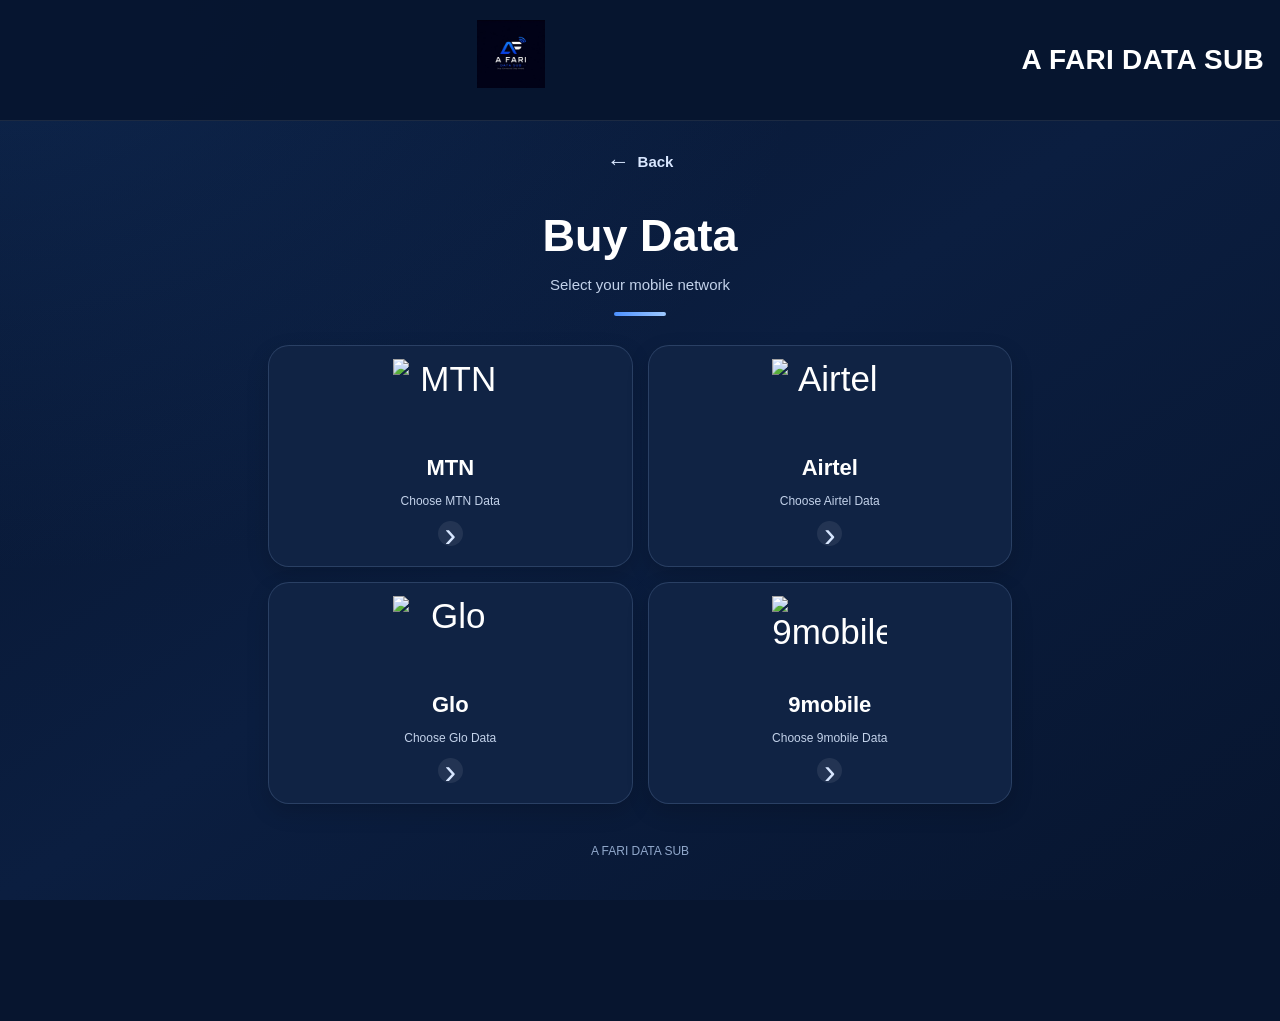
==== buy-data.html @ a0bae89a "Add files via upload" ====
<!DOCTYPE html>
<html lang="en">
<head>
    <meta charset="UTF-8">
    <meta name="viewport" content="width=device-width, initial-scale=1.0">
    <meta name="theme-color" content="#07152f">

    <title>Buy Data | A FARI DATA SUB</title>

    <link rel="stylesheet" href="style.css">

    <style>
        /* ===== BASE ===== */

        * {
            box-sizing: border-box;
        }

        html {
            min-height: 100%;
            background: #07152f !important;
            scroll-behavior: smooth;
        }

        body {
            margin: 0 !important;
            min-height: 100vh;
            font-family: -apple-system, BlinkMacSystemFont,
                "Segoe UI", Arial, sans-serif;
            color: #ffffff !important;

            background-color: #07152f !important;
            background-image:
                radial-gradient(
                    ellipse at top left,
                    rgba(32, 83, 157, 0.25),
                    transparent 45%
                ),
                linear-gradient(
                    145deg,
                    #07152f,
                    #0b1e40,
                    #07152f
                ) !important;
            background-attachment: fixed !important;
            background-size: cover !important;
        }

        a,
        button {
            -webkit-tap-highlight-color: transparent;
        }

        /* ===== HEADER ===== */

        .site-header {
            display: flex !important;
            align-items: center !important;
            justify-content: center !important;
            gap: 16px;

            width: 100%;
            padding: 20px 16px;

            background: rgba(7, 21, 47, 0.96) !important;
            border-bottom: 1px solid rgba(255, 255, 255, 0.09);

            animation: headerEnter 0.65s ease both;
        }

        .site-header .logo {
            display: block;
            width: 68px !important;
            height: 68px !important;
            flex-shrink: 0;
            object-fit: contain;

            animation: logoEnter 0.7s ease both;
        }

        .brand-text {
            text-align: left;
            animation: titleEnter 0.7s ease both;
        }

        .brand-text h1 {
            margin: 0 !important;
            color: #ffffff !important;
            font-size: clamp(19px, 4.5vw, 28px);
            line-height: 1.2;
            font-weight: 800;
            letter-spacing: 0.3px;
        }

        .brand-text p {
            display: none !important;
        }

        /* ===== BACK BUTTON ===== */

        .buy-data-page {
            width: 100%;
            max-width: 780px;
            margin: 0 auto;
            padding: 20px 18px 40px;
            background: transparent !important;
        }

        .back-link {
            display: inline-flex !important;
            align-items: center;
            justify-content: center;
            gap: 8px;

            margin: 0 0 28px;
            padding: 9px 12px;

            color: #d9e7ff !important;
            background: transparent !important;
            border: none !important;
            border-radius: 10px;

            font-family: inherit;
            font-size: 15px;
            font-weight: 600;
            text-decoration: none !important;

            transition:
                background 0.2s ease,
                transform 0.2s ease;

            -webkit-tap-highlight-color: transparent;
        }

        .back-link:active {
            transform: translateX(-3px);
            background: rgba(255, 255, 255, 0.07) !important;
        }

        .back-icon {
            font-size: 23px;
            line-height: 1;
        }

        /* ===== PAGE HEADING ===== */

        .page-heading {
            margin-bottom: 29px;
            text-align: center;
            animation: contentEnter 0.55s ease both;
        }

        .page-heading h2 {
            margin: 0 !important;
            color: #ffffff !important;
            font-size: clamp(33px, 8vw, 45px);
            font-weight: 800;
        }

        .page-description {
            margin: 11px 0 0 !important;
            color: #c3d2ea !important;
            font-size: 15px;
            line-height: 1.6;
        }

        .heading-line {
            width: 52px;
            height: 4px;
            margin: 15px auto 0;
            border-radius: 20px;
            background: linear-gradient(
                90deg,
                #4c91ff,
                #9ec9ff
            );
        }

        /* ===== NETWORK GRID ===== */

        .network-grid {
            display: grid !important;
            grid-template-columns: repeat(2, minmax(0, 1fr));
            gap: 15px;
            background: transparent !important;
        }

        .network-card {
            display: flex !important;
            flex-direction: column;
            align-items: center;
            justify-content: center;
            gap: 11px;

            position: relative;
            overflow: hidden;

            width: 100% !important;
            min-width: 0;
            min-height: 215px;
            padding: 20px 10px;

            color: #ffffff !important;
            font-family: inherit;
            text-align: center;
            cursor: pointer;

            background: #102344 !important;
            border: 1px solid rgba(163, 195, 244, 0.18) !important;
            border-radius: 21px !important;

            box-shadow: 0 8px 22px rgba(0, 0, 0, 0.16);

            animation: cardEnter 0.55s ease both;

            transition:
                transform 0.2s ease,
                background-color 0.2s ease,
                border-color 0.2s ease;
        }

        .network-card:nth-child(2) {
            animation-delay: 0.07s;
        }

        .network-card:nth-child(3) {
            animation-delay: 0.14s;
        }

        .network-card:nth-child(4) {
            animation-delay: 0.21s;
        }

        .network-card:active {
            transform: scale(0.96);
            background: #19345d !important;
            border-color: #6fa9ff !important;
        }

        .network-card:focus-visible {
            outline: 2px solid #8bbcff;
            outline-offset: 3px;
        }

        /* ===== NETWORK LOGOS ===== */

        .network-logo-box {
            display: flex;
            align-items: center;
            justify-content: center;

            width: 115px !important;
            height: 78px !important;
            flex-shrink: 0;
        }

        .network-logo {
            display: block !important;
            width: 100% !important;
            height: 100% !important;
            object-fit: contain !important;
        }

        .network-card h3 {
            margin: 0 !important;
            color: #ffffff !important;
            font-size: 22px;
            font-weight: 800;
        }

        .network-card p {
            margin: 0 !important;
            color: #c3d2ea !important;
            font-size: 12px;
            line-height: 1.5;
        }

        .network-arrow {
            display: flex;
            align-items: center;
            justify-content: center;

            width: 25px;
            height: 25px;

            color: #d8e7ff !important;
            background: rgba(255, 255, 255, 0.08) !important;
            border-radius: 50%;

            font-size: 21px;
            line-height: 1;
        }

        /* ===== FOOTER ===== */

        .page-footer {
            margin-top: 30px;
            padding: 10px 0;
            color: #91a8cb !important;
            font-size: 12px;
            text-align: center;
            background: transparent !important;
        }

        /* ===== ANIMATIONS ===== */

        @keyframes headerEnter {
            from {
                opacity: 0;
                transform: translateY(-10px);
            }

            to {
                opacity: 1;
                transform: translateY(0);
            }
        }

        @keyframes logoEnter {
            from {
                opacity: 0;
                transform: scale(0.9);
            }

            to {
                opacity: 1;
                transform: scale(1);
            }
        }

        @keyframes titleEnter {
            from {
                opacity: 0;
                transform: translateX(10px);
            }

            to {
                opacity: 1;
                transform: translateX(0);
            }
        }

        @keyframes contentEnter {
            from {
                opacity: 0;
                transform: translateY(10px);
            }

            to {
                opacity: 1;
                transform: translateY(0);
            }
        }

        @keyframes cardEnter {
            from {
                opacity: 0;
                transform: translateY(12px);
            }

            to {
                opacity: 1;
                transform: translateY(0);
            }
        }

        /* ===== SMALL SCREENS ===== */

        @media (max-width: 380px) {
            .site-header {
                gap: 11px;
                padding: 16px 12px;
            }

            .site-header .logo {
                width: 53px !important;
                height: 53px !important;
            }

            .buy-data-page {
                padding: 18px 12px 30px;
            }

            .network-grid {
                gap: 11px;
            }

            .network-card {
                min-height: 190px;
                padding: 15px 7px;
                gap: 9px;
                border-radius: 18px !important;
            }

            .network-logo-box {
                width: 92px !important;
                height: 67px !important;
            }

            .network-card h3 {
                font-size: 20px;
            }

            .network-card p {
                font-size: 11px;
            }
        }

        @media (prefers-reduced-motion: reduce) {
            *,
            *::before,
            *::after {
                animation: none !important;
                transition: none !important;
                scroll-behavior: auto !important;
            }
        }
    </style>
</head>

<body>

    <header class="site-header">

        <img
            src="A-fari-logo.png.JPG"
            alt="A FARI DATA SUB Logo"
            class="logo"
        >

        <div class="brand-text">
            <h1>A FARI DATA SUB</h1>
        </div>

    </header>

    <main class="buy-data-page">

        <a href="index.html" class="back-link">
            <span class="back-icon" aria-hidden="true">←</span>
            <span>Back</span>
        </a>

        <section class="page-heading">
            <h2>Buy Data</h2>

            <p class="page-description">
                Select your mobile network
            </p>

            <div class="heading-line"></div>
        </section>

        <div class="network-grid">

            <!-- MTN -->
            <button
                type="button"
                class="network-card"
                onclick="openDataPlans('MTN')"
                aria-label="Choose MTN data"
            >
                <span class="network-logo-box">
                    <img
                        src="images/mtn.png.jpg"
                        alt="MTN"
                        class="network-logo"
                    >
                </span>

                <h3>MTN</h3>
                <p>Choose MTN Data</p>
                <span class="network-arrow" aria-hidden="true">›</span>
            </button>

            <!-- AIRTEL -->
            <button
                type="button"
                class="network-card"
                onclick="openDataPlans('Airtel')"
                aria-label="Choose Airtel data"
            >
                <span class="network-logo-box">
                    <img
                        src="images/airtel.png.jpg"
                        alt="Airtel"
                        class="network-logo"
                    >
                </span>

                <h3>Airtel</h3>
                <p>Choose Airtel Data</p>
                <span class="network-arrow" aria-hidden="true">›</span>
            </button>

            <!-- GLO -->
            <button
                type="button"
                class="network-card"
                onclick="openDataPlans('Glo')"
                aria-label="Choose Glo data"
            >
                <span class="network-logo-box">
                    <img
                        src="images/glo.png.jpg"
                        alt="Glo"
                        class="network-logo"
                    >
                </span>

                <h3>Glo</h3>
                <p>Choose Glo Data</p>
                <span class="network-arrow" aria-hidden="true">›</span>
            </button>

            <!-- 9MOBILE -->
            <button
                type="button"
                class="network-card"
                onclick="openDataPlans('9mobile')"
                aria-label="Choose 9mobile data"
            >
                <span class="network-logo-box">
                    <img
                        src="images/9mobile.png.jpg"
                        alt="9mobile"
                        class="network-logo"
                    >
                </span>

                <h3>9mobile</h3>
                <p>Choose 9mobile Data</p>
                <span class="network-arrow" aria-hidden="true">›</span>
            </button>

        </div>

        <footer class="page-footer">
            A FARI DATA SUB
        </footer>

    </main>

    <script>
        "use strict";

        function openDataPlans(network) {
            const allowedNetworks = [
                "MTN",
                "Airtel",
                "Glo",
                "9mobile"
            ];

            if (!allowedNetworks.includes(network)) {
                return;
            }

            window.location.href =
                "data-plans.html?network=" +
                encodeURIComponent(network);
        }
    </script>

</body>
</html>
---- style.css ----
body {
    margin: 0;
    font-family: Arial, sans-serif;
    background: #f5f8ff;
    color: #172b4d;
}

header {
    background: #1455c0;
    color: white;
    padding: 25px 15px;
    text-align: center;
}

main {
    padding: 25px 15px;
    text-align: center;
}

button {
    background: #1455c0;
    color: white;
    padding: 14px 22px;
    border: none;
    border-radius: 8px;
    font-size: 16px;
}
.logo {
    display: block;
    width: 100px;
    height: 100px;
    object-fit: contain;
    margin: 0 auto 12px;
}
.site-header {
    background: #ffffff;
    color: #1455c0;
    padding: 20px;
    display: flex;
    align-items: center;
    justify-content: center;
    gap: 15px;
    border-bottom: 3px solid #1455c0;
}

.logo {
    width: 85px;
    height: 85px;
    object-fit: contain;
}

.brand-text h1 {
    margin: 0;
    font-size: 22px;
    color: #1455c0;
}

.brand-text p {
    margin: 6px 0 0;
    font-size: 13px;
    color: #0b2d69;
}
#getStartedBtn,
{
    background: #1455c0;
    color: white;
    border: none;
    padding: 15px 25px;
    border-radius: 10px;
    font-size: 16px;
    font-weight: bold;
    margin: 20px auto;
    cursor: pointer;
}

.dashboard {
    padding: 25px 15px;
    text-align: center;
    background: #f5f8ff;
}

.hidden {
    display: none !important;
}

.services-grid {
    display: grid;
    grid-template-columns: repeat(2, minmax(0, 1fr));
    gap: 15px;
    margin-top: 25px;
}

.service-card {
    background: white;
    border: 1px solid #dce6fa;
    border-radius: 15px;
    padding: 20px 10px;
    box-shadow: 0 3px 10px rgba(20, 85, 192, 0.08);
    cursor: pointer;
}

.service-card span {
    font-size: 35px;
}

.service-card h3 {
    color: #1455c0;
    font-size: 17px;
}

.service-card p {
    color: #52627c;
    font-size: 13px;
}

@media (max-width: 350px) {
    .services-grid {
        grid-template-columns: 1fr;
    }
}
.buy-data-page {
    min-height: 100vh;
    padding: 25px 18px;
    background: #f5f8ff;
    box-sizing: border-box;
}

.back-link {
    display: inline-block;
    color: #1455c0;
    text-decoration: none;
    font-weight: bold;
    margin-bottom: 25px;
}

.buy-data-page h2 {
    color: #1455c0;
    font-size: 30px;
    margin-bottom: 8px;
}

.page-description {
    color: #52627c;
    margin-bottom: 25px;
}

.network-grid {
    display: grid;
    grid-template-columns: repeat(2, minmax(0, 1fr));
    gap: 15px;
}

.network-card {
    background: white;
    border: 1px solid #dce6fa;
    border-radius: 15px;
    padding: 25px 10px;
    text-align: center;
    cursor: pointer;
    color: #1455c0;
    font: inherit;
}

.network-card span {
    font-size: 35px;
}

.network-card h3 {
    font-size: 22px;
    margin: 12px 0;
}

.network-card p {
    color: #52627c;
    font-size: 13px;
}

.network-message {
    background: white;
    border: 1px solid #dce6fa;
    border-radius: 12px;
    padding: 18px;
    margin-top: 25px;
    color: #1455c0;
}

.hidden {
    display: none !important;
}

@media (max-width: 350px) {
    .network-grid {
        grid-template-columns: 1fr;
    }
}
.network-logo {
    width: 100px;
    height: 80px;
    object-fit: contain;
    display: block;
    margin: 0 auto 15px;
}
.network-logo {
    width: 100px;
    height: 80px;
    object-fit: contain;
    display: block;
    margin: 0 auto 15px;
}
/* DATA PLANS PAGE */

.data-plans-page {
    max-width: 800px;
    margin: 30px auto;
    padding: 20px;
}

.plans-grid {
    display: grid;
    grid-template-columns: repeat(2, minmax(0, 1fr));
    gap: 15px;
    margin-top: 25px;
}

.plan-card {
    padding: 20px 12px;
    border: 2px solid #dce6f5;
    border-radius: 14px;
    background: white;
    color: #123b7a;
    cursor: pointer;
    text-align: center;
}

.plan-card h3 {
    margin: 0 0 10px;
    font-size: 22px;
}

.plan-card p {
    margin: 8px 0;
}

.plan-card.selected {
    border-color: #1769ff;
    background: #edf4ff;
}

.purchase-form {
    margin-top: 30px;
    padding: 20px;
    border-radius: 14px;
    background: #f2f6ff;
}

.purchase-form label {
    display: block;
    margin: 15px 0 8px;
}

.purchase-form input {
    box-sizing: border-box;
    width: 100%;
    padding: 14px;
    border: 1px solid #b8c8df;
    border-radius: 8px;
    font-size: 16px;
}

.continue-button {
    width: 100%;
    margin-top: 18px;
    padding: 15px;
    border: none;
    border-radius: 8px;
    background: #145bdb;
    color: white;
    font-size: 16px;
    font-weight: bold;
}

#statusMessage {
    overflow-wrap: anywhere;
    line-height: 1.6;
}

@media (max-width: 400px) {
    .plans-grid {
        grid-template-columns: 1fr;
    }
}
/* DATA SELECTION SECTION */

.data-selection {
    margin-top: 25px;
    padding: 20px;
    background: #ffffff;
    border-radius: 14px;
}

.data-selection h2 {
    color: #145bdb;
    margin-bottom: 20px;
}

/* PHONE NUMBER SECTION */

.purchase-form {
    margin-top: 20px;
    padding: 20px;
    border-radius: 14px;
    background: #f2f6ff;
}

.purchase-form input {
    box-sizing: border-box;
    width: 100%;
    padding: 14px;
    border: 1px solid #b8c8df;
    border-radius: 8px;
    font-size: 16px;
}
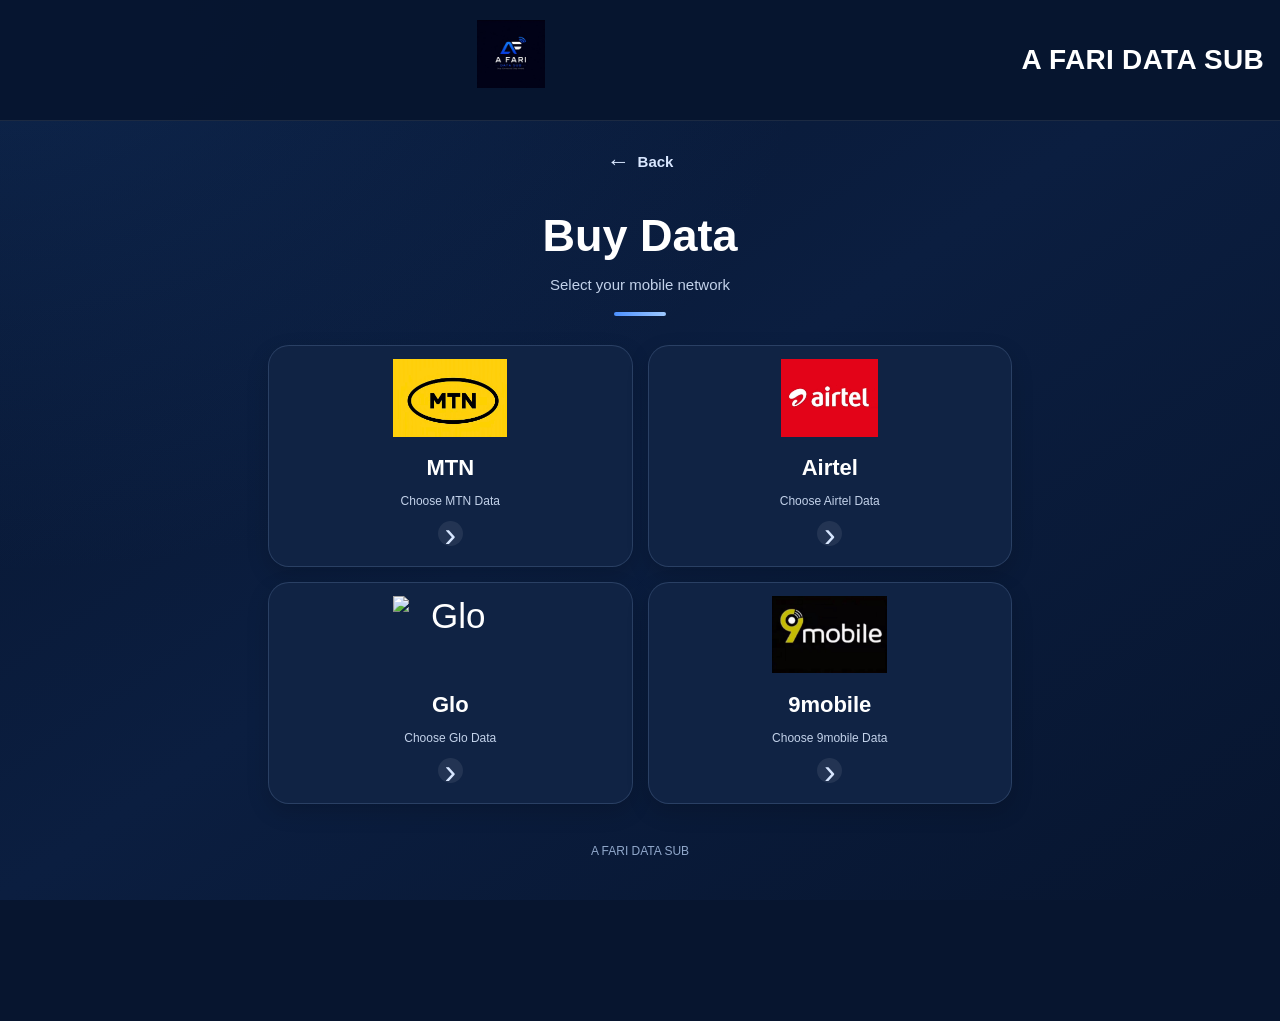
==== commit 579f6bb1: "Update Glo logo image source URL" ====
--- a/buy-data.html
+++ b/buy-data.html
@@ -502,7 +502,7 @@
             >
                 <span class="network-logo-box">
                     <img
-                        src="images/glo.png.jpg"
+                        src="https://raw.githubusercontent.com/adnerrn/a-fari-data-sub/main/images/glo.png.jpg"
                         alt="Glo"
                         class="network-logo"
                     >
@@ -563,4 +563,4 @@
     </script>
 
 </body>
-</html>+</html>
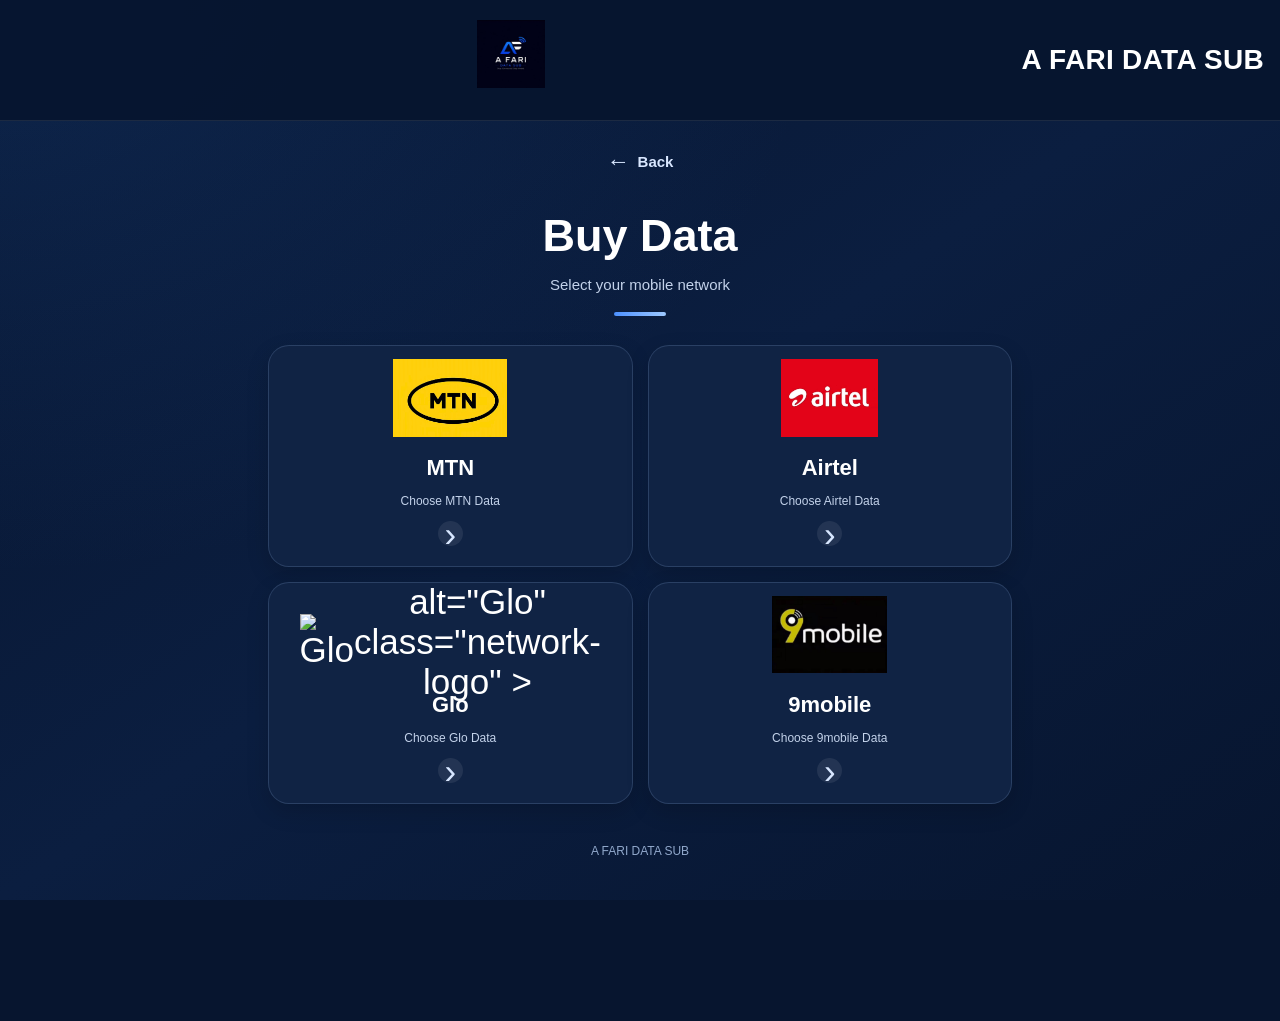
==== commit bffadb1d: "Update buy-data.html" ====
--- a/buy-data.html
+++ b/buy-data.html
@@ -502,7 +502,7 @@
             >
                 <span class="network-logo-box">
                     <img
-                        src="https://raw.githubusercontent.com/adnerrn/a-fari-data-sub/main/images/glo.png.jpg"
+                        <img src="images/glo.png.jpg" alt="Glo">
                         alt="Glo"
                         class="network-logo"
                     >
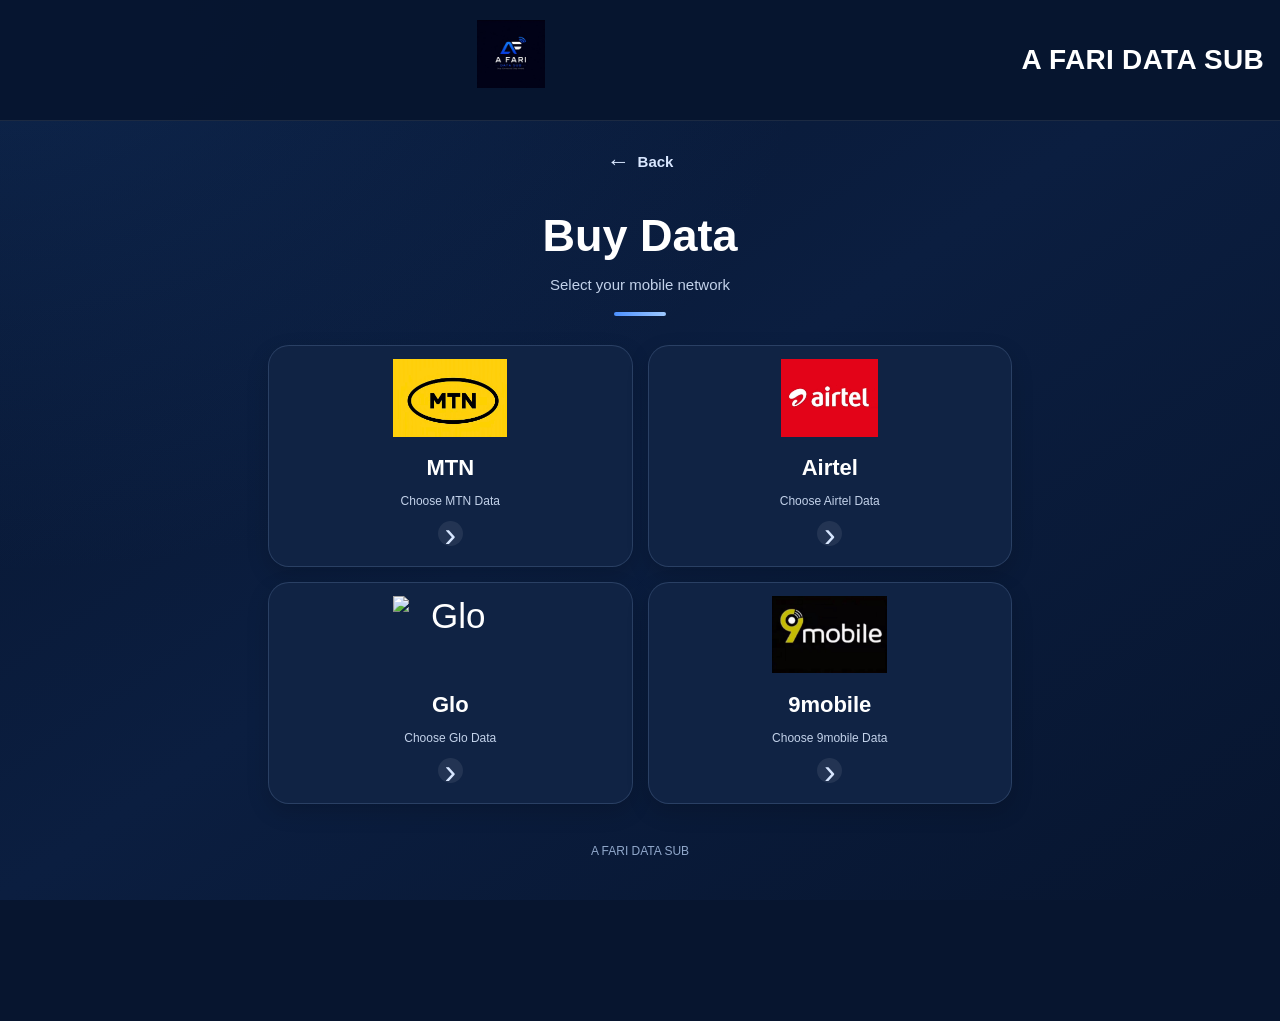
==== commit f53ea642: "Update buy-data.html" ====
--- a/buy-data.html
+++ b/buy-data.html
@@ -4,31 +4,23 @@
     <meta charset="UTF-8">
     <meta name="viewport" content="width=device-width, initial-scale=1.0">
     <meta name="theme-color" content="#07152f">
-
     <title>Buy Data | A FARI DATA SUB</title>
-
     <link rel="stylesheet" href="style.css">
-
     <style>
-        /* ===== BASE ===== */
-
         * {
             box-sizing: border-box;
         }
-
         html {
             min-height: 100%;
             background: #07152f !important;
             scroll-behavior: smooth;
         }
-
         body {
             margin: 0 !important;
             min-height: 100vh;
             font-family: -apple-system, BlinkMacSystemFont,
                 "Segoe UI", Arial, sans-serif;
             color: #ffffff !important;
-
             background-color: #07152f !important;
             background-image:
                 radial-gradient(
@@ -45,44 +37,34 @@
             background-attachment: fixed !important;
             background-size: cover !important;
         }
-
         a,
         button {
             -webkit-tap-highlight-color: transparent;
         }
-
-        /* ===== HEADER ===== */
-
+        /* HEADER */
         .site-header {
             display: flex !important;
             align-items: center !important;
             justify-content: center !important;
             gap: 16px;
-
             width: 100%;
             padding: 20px 16px;
-
             background: rgba(7, 21, 47, 0.96) !important;
             border-bottom: 1px solid rgba(255, 255, 255, 0.09);
-
             animation: headerEnter 0.65s ease both;
         }
-
         .site-header .logo {
             display: block;
             width: 68px !important;
             height: 68px !important;
             flex-shrink: 0;
             object-fit: contain;
-
             animation: logoEnter 0.7s ease both;
         }
-
         .brand-text {
             text-align: left;
             animation: titleEnter 0.7s ease both;
         }
-
         .brand-text h1 {
             margin: 0 !important;
             color: #ffffff !important;
@@ -91,13 +73,10 @@
             font-weight: 800;
             letter-spacing: 0.3px;
         }
-
         .brand-text p {
             display: none !important;
         }
-
-        /* ===== BACK BUTTON ===== */
-
+        /* MAIN PAGE */
         .buy-data-page {
             width: 100%;
             max-width: 780px;
@@ -105,65 +84,52 @@
             padding: 20px 18px 40px;
             background: transparent !important;
         }
-
+        /* BACK BUTTON */
         .back-link {
             display: inline-flex !important;
             align-items: center;
             justify-content: center;
             gap: 8px;
-
             margin: 0 0 28px;
             padding: 9px 12px;
-
             color: #d9e7ff !important;
             background: transparent !important;
             border: none !important;
             border-radius: 10px;
-
             font-family: inherit;
             font-size: 15px;
             font-weight: 600;
             text-decoration: none !important;
-
             transition:
                 background 0.2s ease,
                 transform 0.2s ease;
-
-            -webkit-tap-highlight-color: transparent;
-        }
-
+        }
         .back-link:active {
             transform: translateX(-3px);
             background: rgba(255, 255, 255, 0.07) !important;
         }
-
         .back-icon {
             font-size: 23px;
             line-height: 1;
         }
-
-        /* ===== PAGE HEADING ===== */
-
+        /* PAGE HEADING */
         .page-heading {
             margin-bottom: 29px;
             text-align: center;
             animation: contentEnter 0.55s ease both;
         }
-
         .page-heading h2 {
             margin: 0 !important;
             color: #ffffff !important;
             font-size: clamp(33px, 8vw, 45px);
             font-weight: 800;
         }
-
         .page-description {
             margin: 11px 0 0 !important;
             color: #c3d2ea !important;
             font-size: 15px;
             line-height: 1.6;
         }
-
         .heading-line {
             width: 52px;
             height: 4px;
@@ -175,124 +141,97 @@
                 #9ec9ff
             );
         }
-
-        /* ===== NETWORK GRID ===== */
-
+        /* NETWORK GRID */
         .network-grid {
             display: grid !important;
             grid-template-columns: repeat(2, minmax(0, 1fr));
             gap: 15px;
             background: transparent !important;
         }
-
         .network-card {
             display: flex !important;
             flex-direction: column;
             align-items: center;
             justify-content: center;
             gap: 11px;
-
             position: relative;
             overflow: hidden;
-
             width: 100% !important;
             min-width: 0;
             min-height: 215px;
             padding: 20px 10px;
-
             color: #ffffff !important;
             font-family: inherit;
             text-align: center;
             cursor: pointer;
-
             background: #102344 !important;
             border: 1px solid rgba(163, 195, 244, 0.18) !important;
             border-radius: 21px !important;
-
             box-shadow: 0 8px 22px rgba(0, 0, 0, 0.16);
-
             animation: cardEnter 0.55s ease both;
-
             transition:
                 transform 0.2s ease,
                 background-color 0.2s ease,
                 border-color 0.2s ease;
         }
-
         .network-card:nth-child(2) {
             animation-delay: 0.07s;
         }
-
         .network-card:nth-child(3) {
             animation-delay: 0.14s;
         }
-
         .network-card:nth-child(4) {
             animation-delay: 0.21s;
         }
-
         .network-card:active {
             transform: scale(0.96);
             background: #19345d !important;
             border-color: #6fa9ff !important;
         }
-
         .network-card:focus-visible {
             outline: 2px solid #8bbcff;
             outline-offset: 3px;
         }
-
-        /* ===== NETWORK LOGOS ===== */
-
+        /* NETWORK LOGOS */
         .network-logo-box {
             display: flex;
             align-items: center;
             justify-content: center;
-
             width: 115px !important;
             height: 78px !important;
             flex-shrink: 0;
         }
-
         .network-logo {
             display: block !important;
             width: 100% !important;
             height: 100% !important;
             object-fit: contain !important;
         }
-
         .network-card h3 {
             margin: 0 !important;
             color: #ffffff !important;
             font-size: 22px;
             font-weight: 800;
         }
-
         .network-card p {
             margin: 0 !important;
             color: #c3d2ea !important;
             font-size: 12px;
             line-height: 1.5;
         }
-
         .network-arrow {
             display: flex;
             align-items: center;
             justify-content: center;
-
             width: 25px;
             height: 25px;
-
             color: #d8e7ff !important;
             background: rgba(255, 255, 255, 0.08) !important;
             border-radius: 50%;
-
             font-size: 21px;
             line-height: 1;
         }
-
-        /* ===== FOOTER ===== */
-
+        /* FOOTER */
         .page-footer {
             margin-top: 30px;
             padding: 10px 0;
@@ -301,111 +240,90 @@
             text-align: center;
             background: transparent !important;
         }
-
-        /* ===== ANIMATIONS ===== */
-
+        /* ANIMATIONS */
         @keyframes headerEnter {
             from {
                 opacity: 0;
                 transform: translateY(-10px);
             }
-
             to {
                 opacity: 1;
                 transform: translateY(0);
             }
         }
-
         @keyframes logoEnter {
             from {
                 opacity: 0;
                 transform: scale(0.9);
             }
-
             to {
                 opacity: 1;
                 transform: scale(1);
             }
         }
-
         @keyframes titleEnter {
             from {
                 opacity: 0;
                 transform: translateX(10px);
             }
-
             to {
                 opacity: 1;
                 transform: translateX(0);
             }
         }
-
         @keyframes contentEnter {
             from {
                 opacity: 0;
                 transform: translateY(10px);
             }
-
             to {
                 opacity: 1;
                 transform: translateY(0);
             }
         }
-
         @keyframes cardEnter {
             from {
                 opacity: 0;
                 transform: translateY(12px);
             }
-
             to {
                 opacity: 1;
                 transform: translateY(0);
             }
         }
-
-        /* ===== SMALL SCREENS ===== */
-
+        /* SMALL SCREENS */
         @media (max-width: 380px) {
             .site-header {
                 gap: 11px;
                 padding: 16px 12px;
             }
-
             .site-header .logo {
                 width: 53px !important;
                 height: 53px !important;
             }
-
             .buy-data-page {
                 padding: 18px 12px 30px;
             }
-
             .network-grid {
                 gap: 11px;
             }
-
             .network-card {
                 min-height: 190px;
                 padding: 15px 7px;
                 gap: 9px;
                 border-radius: 18px !important;
             }
-
             .network-logo-box {
                 width: 92px !important;
                 height: 67px !important;
             }
-
             .network-card h3 {
                 font-size: 20px;
             }
-
             .network-card p {
                 font-size: 11px;
             }
         }
-
         @media (prefers-reduced-motion: reduce) {
             *,
             *::before,
@@ -417,42 +335,30 @@
         }
     </style>
 </head>
-
 <body>
-
     <header class="site-header">
-
         <img
             src="A-fari-logo.png.JPG"
             alt="A FARI DATA SUB Logo"
             class="logo"
         >
-
         <div class="brand-text">
             <h1>A FARI DATA SUB</h1>
         </div>
-
     </header>
-
     <main class="buy-data-page">
-
         <a href="index.html" class="back-link">
             <span class="back-icon" aria-hidden="true">←</span>
             <span>Back</span>
         </a>
-
         <section class="page-heading">
             <h2>Buy Data</h2>
-
             <p class="page-description">
                 Select your mobile network
             </p>
-
             <div class="heading-line"></div>
         </section>
-
         <div class="network-grid">
-
             <!-- MTN -->
             <button
                 type="button"
@@ -467,12 +373,10 @@
                         class="network-logo"
                     >
                 </span>
-
                 <h3>MTN</h3>
                 <p>Choose MTN Data</p>
                 <span class="network-arrow" aria-hidden="true">›</span>
             </button>
-
             <!-- AIRTEL -->
             <button
                 type="button"
@@ -487,12 +391,10 @@
                         class="network-logo"
                     >
                 </span>
-
                 <h3>Airtel</h3>
                 <p>Choose Airtel Data</p>
                 <span class="network-arrow" aria-hidden="true">›</span>
             </button>
-
             <!-- GLO -->
             <button
                 type="button"
@@ -502,17 +404,15 @@
             >
                 <span class="network-logo-box">
                     <img
-                        <img src="images/glo.png.jpg" alt="Glo">
+                        src="https://raw.githubusercontent.com/adnerrn/a-fari-data-sub/main/images/glo.png.jpg"
                         alt="Glo"
                         class="network-logo"
                     >
                 </span>
-
                 <h3>Glo</h3>
                 <p>Choose Glo Data</p>
                 <span class="network-arrow" aria-hidden="true">›</span>
             </button>
-
             <!-- 9MOBILE -->
             <button
                 type="button"
@@ -527,23 +427,17 @@
                         class="network-logo"
                     >
                 </span>
-
                 <h3>9mobile</h3>
                 <p>Choose 9mobile Data</p>
                 <span class="network-arrow" aria-hidden="true">›</span>
             </button>
-
         </div>
-
         <footer class="page-footer">
             A FARI DATA SUB
         </footer>
-
     </main>
-
     <script>
         "use strict";
-
         function openDataPlans(network) {
             const allowedNetworks = [
                 "MTN",
@@ -551,16 +445,13 @@
                 "Glo",
                 "9mobile"
             ];
-
             if (!allowedNetworks.includes(network)) {
                 return;
             }
-
             window.location.href =
                 "data-plans.html?network=" +
                 encodeURIComponent(network);
         }
     </script>
-
 </body>
 </html>
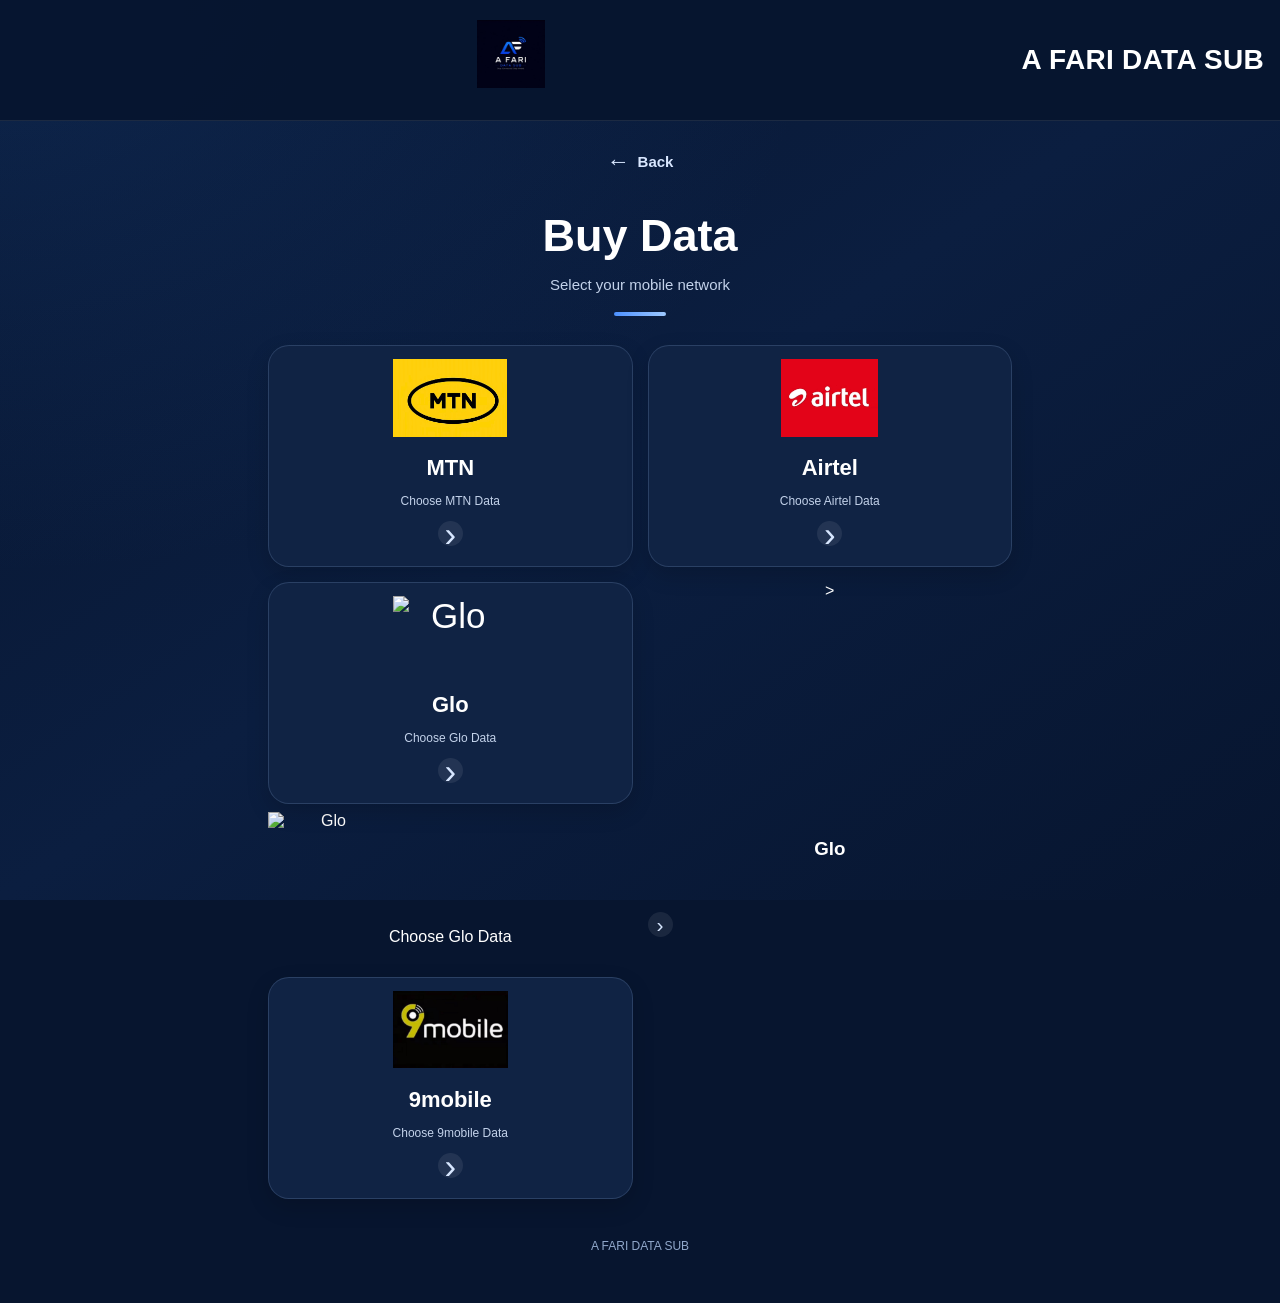
==== commit 67b98178: "Add Glo data button to buy-data.html" ====
--- a/buy-data.html
+++ b/buy-data.html
@@ -396,11 +396,24 @@
                 <span class="network-arrow" aria-hidden="true">›</span>
             </button>
             <!-- GLO -->
-            <button
-                type="button"
-                class="network-card"
-                onclick="openDataPlans('Glo')"
-                aria-label="Choose Glo data"
+<button
+    type="button"
+    class="network-card"
+    onclick="openDataPlans('Glo')"
+    aria-label="Choose Glo data"
+>
+    <span class="network-logo-box">
+        <img
+            src="images/glo.png.jpg"
+            alt="Glo"
+            class="network-logo"
+        >
+    </span>
+
+    <h3>Glo</h3>
+    <p>Choose Glo Data</p>
+    <span class="network-arrow" aria-hidden="true">›</span>
+</button>
             >
                 <span class="network-logo-box">
                     <img
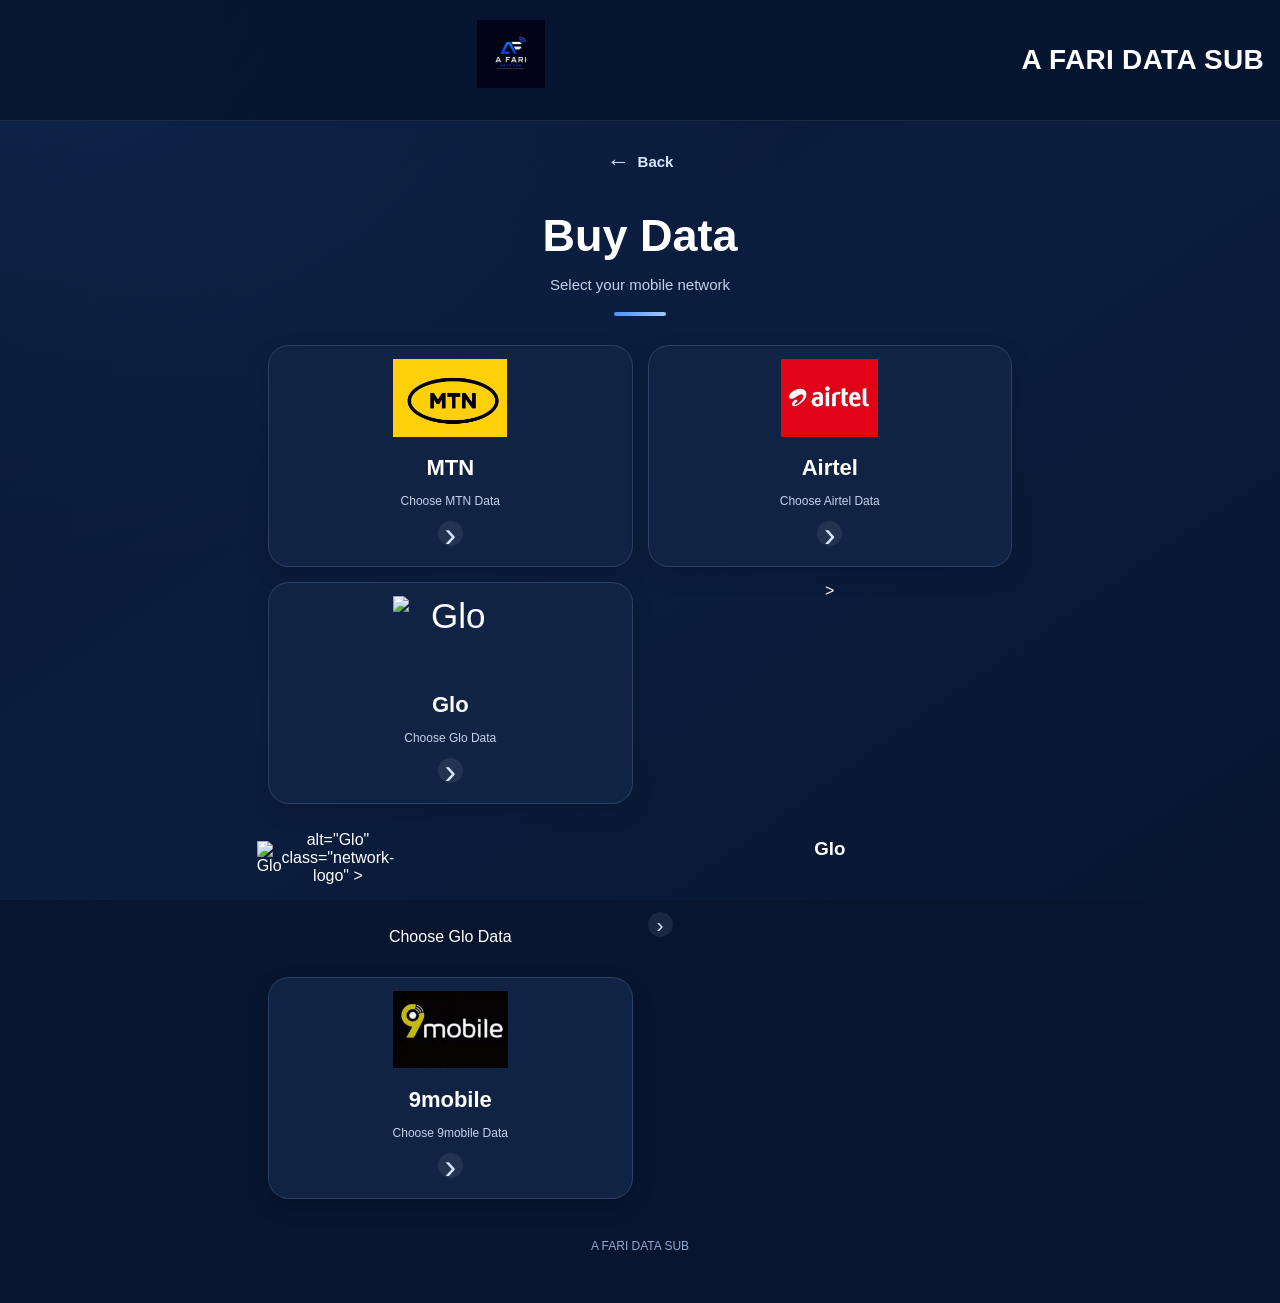
==== commit 79e23002: "Update buy-data.html" ====
--- a/buy-data.html
+++ b/buy-data.html
@@ -416,8 +416,7 @@
 </button>
             >
                 <span class="network-logo-box">
-                    <img
-                        src="https://raw.githubusercontent.com/adnerrn/a-fari-data-sub/main/images/glo.png.jpg"
+                    <img src="images/glo.png.jpg" alt="Glo">
                         alt="Glo"
                         class="network-logo"
                     >
